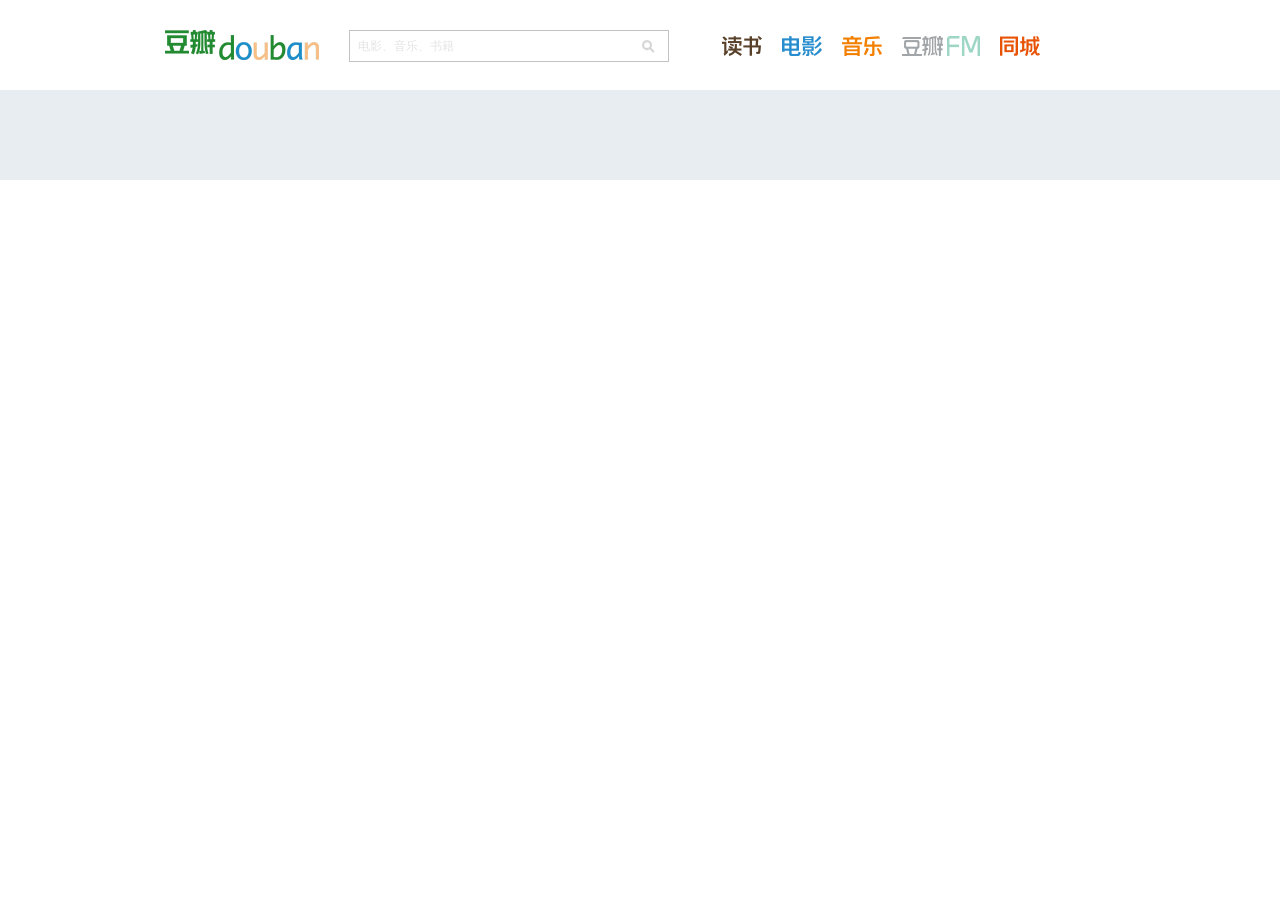
==== src/html/index.html @ 2df4b8f2 "first upload" ====
<!DOCTYPE html>
<html>

<head>
    <!-- ws: 引入公共样式 -->
    <title>豆瓣婊子们的首页</title>
<meta charset="utf-8">
    <!-- we: 引入公共样式 -->
</head>

<body>

    <header class="head container clearfix">
    <h1 class="logo fl">
        <a href="#">豆瓣</a>
    </h1>
    <form action="#" class="fl">
        <input type="text" class="head-search" placeholder="电影、音乐、书籍">
        <span></span>
    </form>
    <ul class="navbar fl">
        <li>
            <a href="#"></a>
        </li>
        <li>
            <a href="#"></a>
        </li>
        <li>
            <a href="#"></a>
        </li>
        <li>
            <a href="#"></a>
        </li>
        <li>
            <a href="#"></a>
        </li>
        <li>
            <a href="#"></a>
        </li>
    </ul>
</header> <section class="register">

</section>     
     

    <!--ws: 公共Script -->
    <script src="../vendor/require/require.min.js"></script>
<script src="../conf/require.config.js"></script>

    <!--we: 公共Script -->
    <script>
        //通过require的方式来引入需要的js
        require(['index'], function() {});
    </script>
</body>

</html>
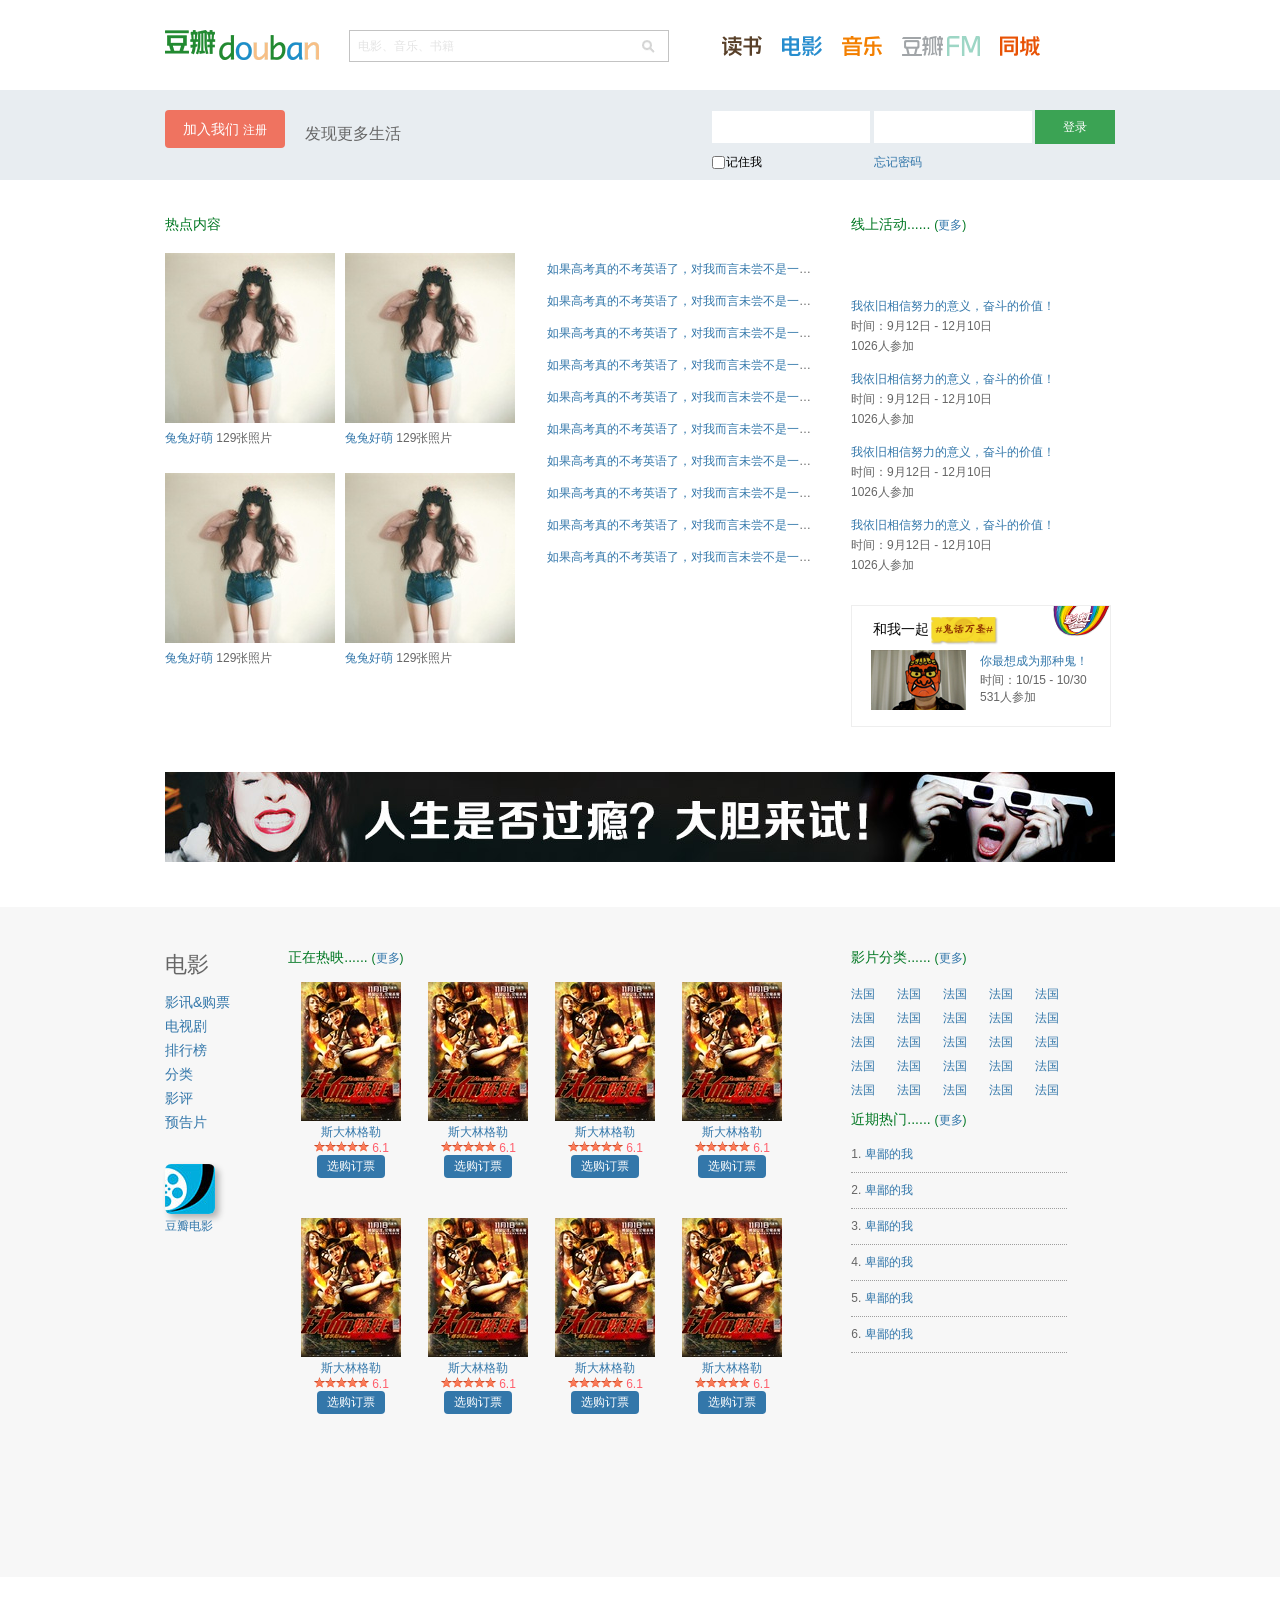
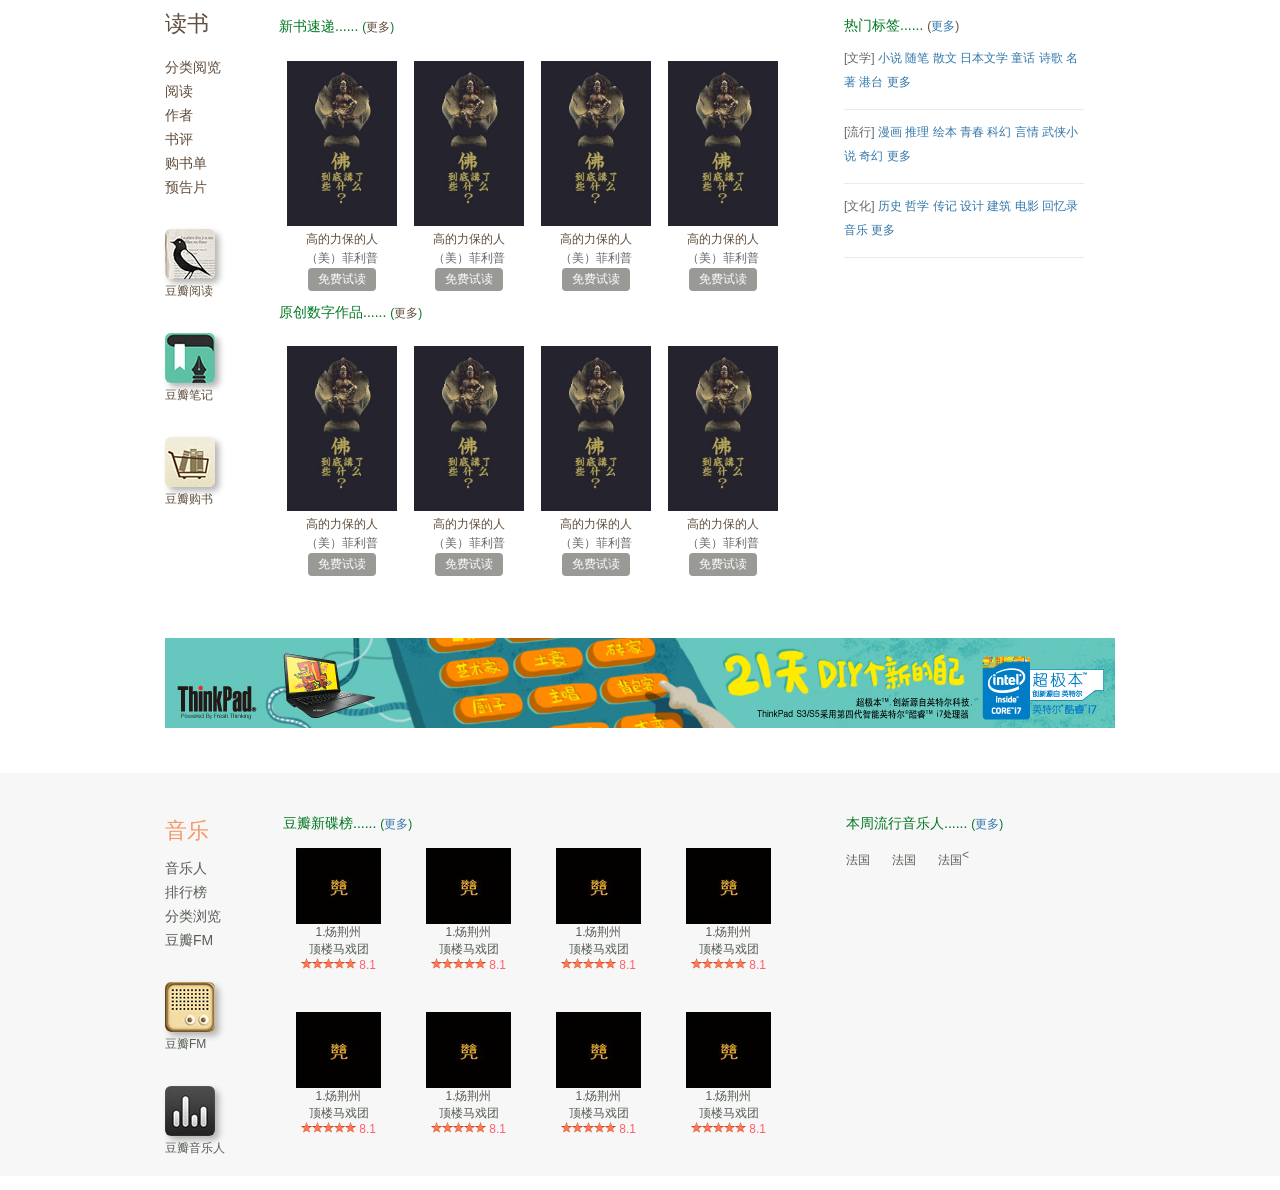
==== commit e0e9956b: "加速加速" ====
--- a/src/html/index.html
+++ b/src/html/index.html
@@ -38,9 +38,666 @@
             <a href="#"></a>
         </li>
     </ul>
-</header> <section class="register">
-
-</section>     
+</header> <section class="register-wrap clearfix">
+    <div class="register container">
+        <div class="join-life fl">
+            <a href="#" class="fl">
+            <strong>加入我们</strong>
+            <span>注册</span>
+        </a>
+            <span class="fl">发现更多生活</span>
+        </div>
+        <form class="login fr" action="#">
+            <p class="input-group">
+                <input type="text">
+                <input type="password" name="" value="">
+                <input type="submit" name="" value="登录">
+            </p>
+            <p class="remeber-me">
+                <label >
+                    <input type="checkbox" name="" >
+                    <span>记住我</span>
+                </label>
+                <a href="#">忘记密码</a>
+            </p>
+        </form>
+    </div>
+</section> <div class="hot-content container clearfix">
+    <div class="hot-content-main fl">
+        <h2>热点内容</h2>
+        <ul class="hot-imgs fl">
+            <li class="hot-img fl">
+                <div class="img-wrap">
+                    <img src="../images/p1728984586.jpg" alt="">
+                </div>
+                <p>
+                    <a href="#">
+                    兔兔好萌
+                </a>
+                    <span>
+                    129张照片
+                </span>
+                </p>
+            </li>
+            <li class="hot-img fl">
+                <div class="img-wrap">
+                    <img src="../images/p1728984586.jpg" alt="">
+                </div>
+                <p>
+                    <a href="#">
+                    兔兔好萌
+                </a>
+                    <span>
+                    129张照片
+                </span>
+                </p>
+            </li>
+            <li class="hot-img fl">
+                <div class="img-wrap">
+                    <img src="../images/p1728984586.jpg" alt="">
+                </div>
+                <p>
+                    <a href="#">
+                    兔兔好萌
+                </a>
+                    <span>
+                    129张照片
+                </span>
+                </p>
+            </li>
+            <li class="hot-img fl">
+                <div class="img-wrap">
+                    <img src="../images/p1728984586.jpg" alt="">
+                </div>
+                <p>
+                    <a href="#">
+                    兔兔好萌
+                </a>
+                    <span>
+                    129张照片
+                </span>
+                </p>
+            </li>
+
+
+        </ul>
+        <div class="hot-content-text fl">
+            <ul>
+                <li><a href="#">如果高考真的不考英语了，对我而言未尝不是一件省心事，至少我再也不用扭捏躲闪邮</a></li>
+                <li><a href="#">如果高考真的不考英语了，对我而言未尝不是一件省心事，至少我再也不用扭捏躲闪邮</a></li>
+                <li><a href="#">如果高考真的不考英语了，对我而言未尝不是一件省心事，至少我再也不用扭捏躲闪邮</a></li>
+                <li><a href="#">如果高考真的不考英语了，对我而言未尝不是一件省心事，至少我再也不用扭捏躲闪邮</a></li>
+                <li><a href="#">如果高考真的不考英语了，对我而言未尝不是一件省心事，至少我再也不用扭捏躲闪邮</a></li>
+                <li><a href="#">如果高考真的不考英语了，对我而言未尝不是一件省心事，至少我再也不用扭捏躲闪邮</a></li>
+                <li><a href="#">如果高考真的不考英语了，对我而言未尝不是一件省心事，至少我再也不用扭捏躲闪邮</a></li>
+                <li><a href="#">如果高考真的不考英语了，对我而言未尝不是一件省心事，至少我再也不用扭捏躲闪邮</a></li>
+                <li><a href="#">如果高考真的不考英语了，对我而言未尝不是一件省心事，至少我再也不用扭捏躲闪邮</a></li>
+                <li><a href="#">如果高考真的不考英语了，对我而言未尝不是一件省心事，至少我再也不用扭捏躲闪邮</a></li>
+            </ul>
+        </div>
+    </div>
+    <div class="hot-content-side fl">
+        <h2 class="public-title">
+            <span>线上活动......</span>
+            <span>(<a href="#">更多</a>)</span>
+        </h2>
+        <ul>
+            <li>
+                <a href="#">
+                我依旧相信努力的意义，奋斗的价值！
+            </a>
+                <p>时间：9月12日 - 12月10日</p>
+                <p>1026人参加</p>
+            </li>
+            <li>
+                <a href="#">
+                我依旧相信努力的意义，奋斗的价值！
+            </a>
+                <p>时间：9月12日 - 12月10日</p>
+                <p>1026人参加</p>
+            </li>
+            <li>
+                <a href="#">
+                我依旧相信努力的意义，奋斗的价值！
+            </a>
+                <p>时间：9月12日 - 12月10日</p>
+                <p>1026人参加</p>
+            </li>
+            <li>
+                <a href="#">
+                我依旧相信努力的意义，奋斗的价值！
+            </a>
+                <p>时间：9月12日 - 12月10日</p>
+                <p>1026人参加</p>
+            </li>
+        </ul>
+        <div class="let-us-wrap">
+            <h2><span>和我一起</span>
+                <a href="#"><img src="../images/file-1381401029.png" alt=""></a>
+            </h2>
+            <div class="let-us clearfix">
+                <div class="img-wrap fl">
+                    <a href="#">
+                        <img src="../images/992c062504429c4.jpg" alt="">
+                    </a>
+                </div>
+                <div class="let-us-text fl">
+                    <a href="#">
+                你最想成为那种鬼！
+            </a>
+                    <p>时间：10/15 - 10/30</p>
+                    <p>531人参加</p>
+                </div>
+            </div>
+        </div>
+    </div>
+    <div class="public-add fl">
+        <a href="#"><img src="../images/0b64348aad6d21d.jpg" alt=""></a>
+    </div>
+</div> <section class="movie">
+    <div class="movie-wrap container clearfix">
+        <div class="movie-catalog fl">
+            <dl>
+                <dt>电影</dt>
+                <dd><a href="#">影讯&购票</a></dd>
+                <dd><a href="#">电视剧</a></dd>
+                <dd><a href="#">排行榜</a></dd>
+                <dd><a href="#">分类</a></dd>
+                <dd><a href="#">影评</a></dd>
+                <dd><a href="#">预告片</a></dd>
+            </dl>
+            <div class="little-logo">
+                <a href="#"></a>
+                <a href="#">豆瓣电影</a>
+            </div>
+        </div>
+        <div class="movie-list-wrap fl">
+            <h2 class="public-title reying">
+                <span>正在热映......</span>
+                <span>(<a href="#">更多</a>)</span>
+            </h2>
+            <ul class="public-img-text movie-img-text">
+                <li>
+                    <div class="img-wrap">
+                        <a href="#">
+                            <img src="../images/p2153758345.jpg" alt="">
+                        </a>
+                    </div>
+                    <a href="#">斯大林格勒</a>
+                    <div class="stars">
+                        <span></span>
+                        <span>6.1</span>
+                    </div>
+                    <a href="#">选购订票</a>
+                </li>
+                <li>
+                    <div class="img-wrap">
+                        <a href="#">
+                            <img src="../images/p2153758345.jpg" alt="">
+                        </a>
+                    </div>
+                    <a href="#">斯大林格勒</a>
+                    <div class="stars">
+                        <span></span>
+                        <span>6.1</span>
+                    </div>
+                    <a href="#">选购订票</a>
+                </li>
+                <li>
+                    <div class="img-wrap">
+                        <a href="#">
+                            <img src="../images/p2153758345.jpg" alt="">
+                        </a>
+                    </div>
+                    <a href="#">斯大林格勒</a>
+                    <div class="stars">
+                        <span></span>
+                        <span>6.1</span>
+                    </div>
+                    <a href="#">选购订票</a>
+                </li>
+                <li>
+                    <div class="img-wrap">
+                        <a href="#">
+                            <img src="../images/p2153758345.jpg" alt="">
+                        </a>
+                    </div>
+                    <a href="#">斯大林格勒</a>
+                    <div class="stars">
+                        <span></span>
+                        <span>6.1</span>
+                    </div>
+                    <a href="#">选购订票</a>
+                </li>
+                <li>
+                    <div class="img-wrap">
+                        <a href="#">
+                            <img src="../images/p2153758345.jpg" alt="">
+                        </a>
+                    </div>
+                    <a href="#">斯大林格勒</a>
+                    <div class="stars">
+                        <span></span>
+                        <span>6.1</span>
+                    </div>
+                    <a href="#">选购订票</a>
+                </li>
+                <li>
+                    <div class="img-wrap">
+                        <a href="#">
+                            <img src="../images/p2153758345.jpg" alt="">
+                        </a>
+                    </div>
+                    <a href="#">斯大林格勒</a>
+                    <div class="stars">
+                        <span></span>
+                        <span>6.1</span>
+                    </div>
+                    <a href="#">选购订票</a>
+                </li>
+                <li>
+                    <div class="img-wrap">
+                        <a href="#">
+                            <img src="../images/p2153758345.jpg" alt="">
+                        </a>
+                    </div>
+                    <a href="#">斯大林格勒</a>
+                    <div class="stars">
+                        <span></span>
+                        <span>6.1</span>
+                    </div>
+                    <a href="#">选购订票</a>
+                </li>
+                <li>
+                    <div class="img-wrap">
+                        <a href="#">
+                            <img src="../images/p2153758345.jpg" alt="">
+                        </a>
+                    </div>
+                    <a href="#">斯大林格勒</a>
+                    <div class="stars">
+                        <span></span>
+                        <span>6.1</span>
+                    </div>
+                    <a href="#">选购订票</a>
+                </li>
+
+            </ul>
+        </div>
+        <div class="movie-class fl">
+            <div class="movie-class-many">
+                <h2 class="public-title">
+                    <span>影片分类......</span>
+                    <span>(<a href="#">更多</a>)</span>
+                </h2>
+                <ul class="clearfix">
+                    <li><a href="#">法国</a></li>
+                    <li><a href="#">法国</a></li>
+                    <li><a href="#">法国</a></li>
+                    <li><a href="#">法国</a></li>
+                    <li><a href="#">法国</a></li>
+                    <li><a href="#">法国</a></li>
+                    <li><a href="#">法国</a></li>
+                    <li><a href="#">法国</a></li>
+                    <li><a href="#">法国</a></li>
+                    <li><a href="#">法国</a></li>
+                    <li><a href="#">法国</a></li>
+                    <li><a href="#">法国</a></li>
+                    <li><a href="#">法国</a></li>
+                    <li><a href="#">法国</a></li>
+                    <li><a href="#">法国</a></li>
+                    <li><a href="#">法国</a></li>
+                    <li><a href="#">法国</a></li>
+                    <li><a href="#">法国</a></li>
+                    <li><a href="#">法国</a></li>
+                    <li><a href="#">法国</a></li>
+                    <li><a href="#">法国</a></li>
+                    <li><a href="#">法国</a></li>
+                    <li><a href="#">法国</a></li>
+                    <li><a href="#">法国</a></li>
+                    <li><a href="#">法国</a></li>
+                </ul>
+            </div>
+            <div class="movie-class-hot">
+                <h2 class="public-title">
+                    <span>近期热门......</span>
+                    <span>(<a href="#">更多</a>)</span>
+                </h2>
+                <ol>
+                    <li><span>1.</span><a href="#"> 卑鄙的我</a></li>
+                    <li><span>2.</span><a href="#"> 卑鄙的我</a></li>
+                    <li><span>3.</span><a href="#"> 卑鄙的我</a></li>
+                    <li><span>4.</span><a href="#"> 卑鄙的我</a></li>
+                    <li><span>5.</span><a href="#"> 卑鄙的我</a></li>
+                    <li><span>6.</span><a href="#"> 卑鄙的我</a></li>
+                </ol>
+            </div>
+
+        </div>
+    </div>
+</section> <section class="reading">
+    <div class="reading-wrap container clearfix">
+        <div class="reading-catalog fl">
+            <dl>
+                <dt>读书</dt>
+                <dd><a href="#">分类阅览</a></dd>
+                <dd><a href="#">阅读</a></dd>
+                <dd><a href="#">作者</a></dd>
+                <dd><a href="#">书评</a></dd>
+                <dd><a href="#">购书单</a></dd>
+                <dd><a href="#">预告片</a></dd>
+            </dl>
+            <div class="little-logo">
+                <a class="yuedu" href="#"></a>
+                <a href="#">豆瓣阅读</a>
+            </div>
+            <div class="little-logo">
+                <a class="biji" href="#"></a>
+                <a href="#">豆瓣笔记</a>
+            </div>
+            <div class="little-logo">
+                <a class="goushu" href="#"></a>
+                <a href="#">豆瓣购书</a>
+            </div>
+        </div>
+        <div class="reading-list-wrap fl">
+            <h2 class="public-title xinshu">
+                <span>新书速递......</span>
+                <span>(<a href="#">更多</a>)</span>
+            </h2>
+            <ul class="public-img-text reading-img-text clearfix">
+                <li>
+                    <div class="img-wrap">
+                        <a href="#">
+                            <img src="../images/475730.jpg" alt="">
+                        </a>
+                    </div>
+                    <a href="#">高的力保的人</a>
+                    <p>（美）菲利普</p>
+                    <a href="#">免费试读</a>
+                </li>
+                <li>
+                    <div class="img-wrap">
+                        <a href="#">
+                            <img src="../images/475730.jpg" alt="">
+                        </a>
+                    </div>
+                    <a href="#">高的力保的人</a>
+                    <p>（美）菲利普</p>
+                    <a href="#">免费试读</a>
+                </li>
+                <li>
+                    <div class="img-wrap">
+                        <a href="#">
+                            <img src="../images/475730.jpg" alt="">
+                        </a>
+                    </div>
+                    <a href="#">高的力保的人</a>
+                    <p>（美）菲利普</p>
+                    <a href="#">免费试读</a>
+                </li>
+                <li>
+                    <div class="img-wrap">
+                        <a href="#">
+                            <img src="../images/475730.jpg" alt="">
+                        </a>
+                    </div>
+                    <a href="#">高的力保的人</a>
+                    <p>（美）菲利普</p>
+                    <a href="#">免费试读</a>
+                </li>
+
+            </ul>
+            <h2 class="public-title xinshu two">
+                <span>原创数字作品......</span>
+                <span>(<a href="#">更多</a>)</span>
+            </h2>
+            <ul class="public-img-text reading-img-text clearfix">
+                <li>
+                    <div class="img-wrap">
+                        <a href="#">
+                            <img src="../images/475730.jpg" alt="">
+                        </a>
+                    </div>
+                    <a href="#">高的力保的人</a>
+                    <p>（美）菲利普</p>
+                    <a href="#">免费试读</a>
+                </li>
+                <li>
+                    <div class="img-wrap">
+                        <a href="#">
+                            <img src="../images/475730.jpg" alt="">
+                        </a>
+                    </div>
+                    <a href="#">高的力保的人</a>
+                    <p>（美）菲利普</p>
+                    <a href="#">免费试读</a>
+                </li>
+                <li>
+                    <div class="img-wrap">
+                        <a href="#">
+                            <img src="../images/475730.jpg" alt="">
+                        </a>
+                    </div>
+                    <a href="#">高的力保的人</a>
+                    <p>（美）菲利普</p>
+                    <a href="#">免费试读</a>
+                </li>
+                <li>
+                    <div class="img-wrap">
+                        <a href="#">
+                            <img src="../images/475730.jpg" alt="">
+                        </a>
+                    </div>
+                    <a href="#">高的力保的人</a>
+                    <p>（美）菲利普</p>
+                    <a href="#">免费试读</a>
+                </li>
+
+            </ul>
+        </div>
+        <div class="reading-class fl">
+            <div class="reading-class-many">
+                <h2 class="public-title">
+                    <span>热门标签......</span>
+                    <span style="color:#614e3c">(<a href="#">更多</a>)</span>
+                </h2>
+                <ul class="clearfix">
+                    <li>
+                        <span>[文学]</span>
+                        <a href="#">小说</a>
+                        <a href="#">随笔</a>
+                        <a href="#">散文</a>
+                        <a href="#">日本文学</a>
+                        <a href="#">童话</a>
+                        <a href="#">诗歌</a>
+                        <a href="#">名著</a>
+                        <a href="#">港台</a>
+                        <a href="#">更多</a>
+                    </li>
+                    <li>
+                        <span>[流行]</span>
+                        <a href="#">漫画</a>
+                        <a href="#">推理</a>
+                        <a href="#">绘本</a>
+                        <a href="#">青春</a>
+                        <a href="#">科幻</a>
+                        <a href="#">言情</a>
+                        <a href="#">武侠小说</a>
+                        <a href="#">奇幻</a>
+                        <a href="#">更多</a>
+                    </li>
+                    <li>
+                        <span>[文化]</span>
+                        <a href="#">历史</a>
+                        <a href="#">哲学</a>
+                        <a href="#">传记</a>
+                        <a href="#">设计</a>
+                        <a href="#">建筑</a>
+                        <a href="#">电影</a>
+                        <a href="#">回忆录</a>
+                        <a href="#">音乐</a>
+                        <a href="#">更多</a>
+                    </li>
+                </ul>
+            </div>
+
+        </div>
+        <div class="public-add fl" style="margin-top: 62px">
+            <a href="#">
+                <img src="../images/017ae3b58072a9b.jpg" alt="">
+            </a>
+        </div>
+    </div>
+</section> <section class="music">
+    <div class="music-wrap container clearfix">
+        <div class="music-catalog fl">
+            <dl>
+                <dt>音乐</dt>
+                <dd><a href="#">音乐人</a></dd>
+                <dd><a href="#">排行榜</a></dd>
+                <dd><a href="#">分类浏览</a></dd>
+                <dd><a href="#">豆瓣FM</a></dd>
+            </dl>
+            <div class="little-logo">
+                <a href="#" class="fm-logo"></a>
+                <a href="#">豆瓣FM</a>
+            </div>
+            <div class="little-logo">
+                <a href="#" class="musicman-logo"></a>
+                <a href="#">豆瓣音乐人</a>
+            </div>
+        </div>
+        <div class="music-list-wrap fl">
+            <h2 class="public-title xindie">
+                <span>豆瓣新碟榜......</span>
+                <span>(<a href="#">更多</a>)</span>
+            </h2>
+            <ul class="public-img-text music-img-text">
+                <li>
+                    <div class="img-wrap">
+                        <a href="#">
+                            <img src="../images/s27081296.jpg" alt="">
+                        </a>
+                    </div>
+                    <a href="#">1.炀荆州</a>
+                    <a href="#">顶楼马戏团</a>
+                    <div class="stars">
+                        <span></span>
+                        <span>8.1</span>
+                    </div>
+                </li>
+                <li>
+                    <div class="img-wrap">
+                        <a href="#">
+                            <img src="../images/s27081296.jpg" alt="">
+                        </a>
+                    </div>
+                    <a href="#">1.炀荆州</a>
+                    <a href="#">顶楼马戏团</a>
+                    <div class="stars">
+                        <span></span>
+                        <span>8.1</span>
+                    </div>
+                </li>
+                <li>
+                    <div class="img-wrap">
+                        <a href="#">
+                            <img src="../images/s27081296.jpg" alt="">
+                        </a>
+                    </div>
+                    <a href="#">1.炀荆州</a>
+                    <a href="#">顶楼马戏团</a>
+                    <div class="stars">
+                        <span></span>
+                        <span>8.1</span>
+                    </div>
+                </li>
+                <li>
+                    <div class="img-wrap">
+                        <a href="#">
+                            <img src="../images/s27081296.jpg" alt="">
+                        </a>
+                    </div>
+                    <a href="#">1.炀荆州</a>
+                    <a href="#">顶楼马戏团</a>
+                    <div class="stars">
+                        <span></span>
+                        <span>8.1</span>
+                    </div>
+                </li>
+                <li>
+                    <div class="img-wrap">
+                        <a href="#">
+                            <img src="../images/s27081296.jpg" alt="">
+                        </a>
+                    </div>
+                    <a href="#">1.炀荆州</a>
+                    <a href="#">顶楼马戏团</a>
+                    <div class="stars">
+                        <span></span>
+                        <span>8.1</span>
+                    </div>
+                </li>
+                <li>
+                    <div class="img-wrap">
+                        <a href="#">
+                            <img src="../images/s27081296.jpg" alt="">
+                        </a>
+                    </div>
+                    <a href="#">1.炀荆州</a>
+                    <a href="#">顶楼马戏团</a>
+                    <div class="stars">
+                        <span></span>
+                        <span>8.1</span>
+                    </div>
+                </li>
+                <li>
+                    <div class="img-wrap">
+                        <a href="#">
+                            <img src="../images/s27081296.jpg" alt="">
+                        </a>
+                    </div>
+                    <a href="#">1.炀荆州</a>
+                    <a href="#">顶楼马戏团</a>
+                    <div class="stars">
+                        <span></span>
+                        <span>8.1</span>
+                    </div>
+                </li>
+                <li>
+                    <div class="img-wrap">
+                        <a href="#">
+                            <img src="../images/s27081296.jpg" alt="">
+                        </a>
+                    </div>
+                    <a href="#">1.炀荆州</a>
+                    <a href="#">顶楼马戏团</a>
+                    <div class="stars">
+                        <span></span>
+                        <span>8.1</span>
+                    </div>
+                </li>
+            </ul>
+        </div>
+        <div class="music-class fl">
+            <div class="music-class-many">
+                <h2 class="public-title">
+                    <span>本周流行音乐人......</span>
+                    <span>(<a href="#">更多</a>)</span>
+                </h2>
+                <ul class="clearfix">
+                    <li><a href="#">法国</a></li>
+                    <li><a href="#">法国</a></li>
+                    <li><a href="#">法国</a></li>
+
+                    < </ul>
+            </div>
+
+
+        </div>
+    </div>
+</section> 
      
 
     <!--ws: 公共Script -->
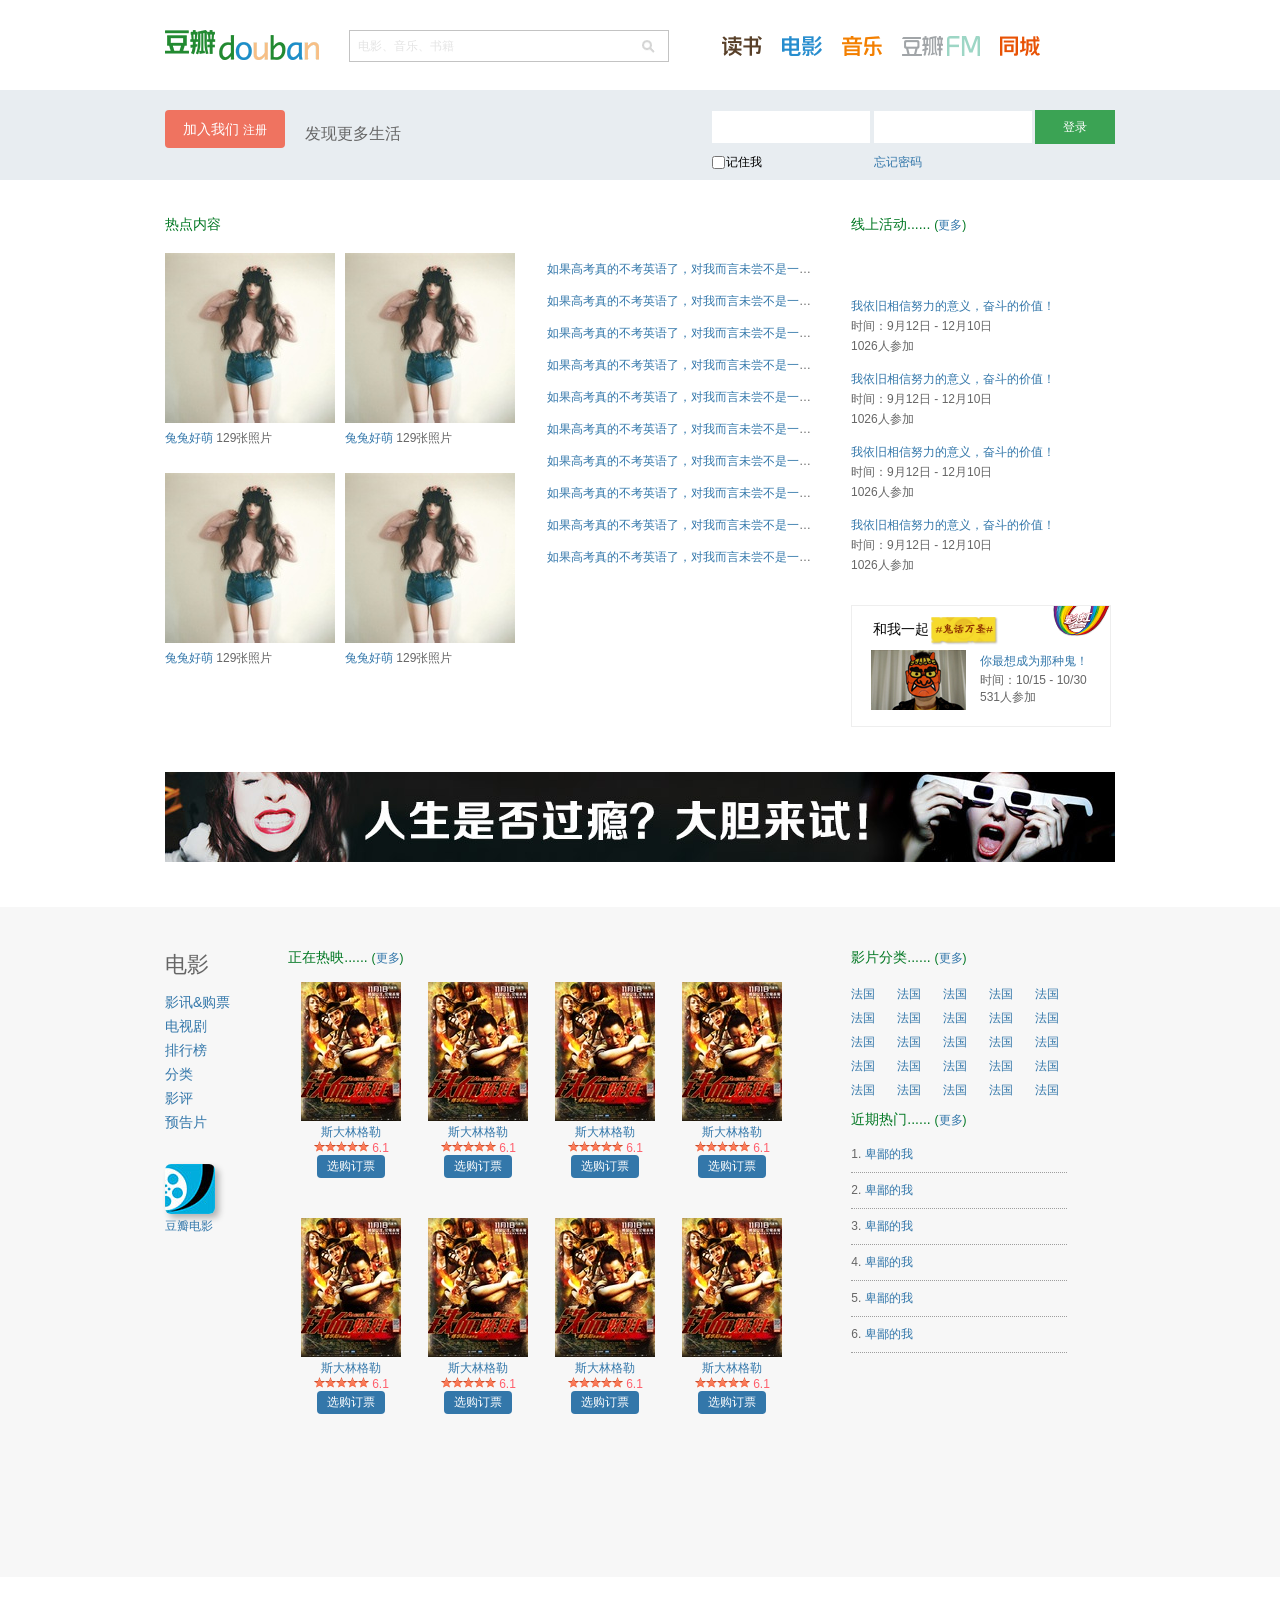
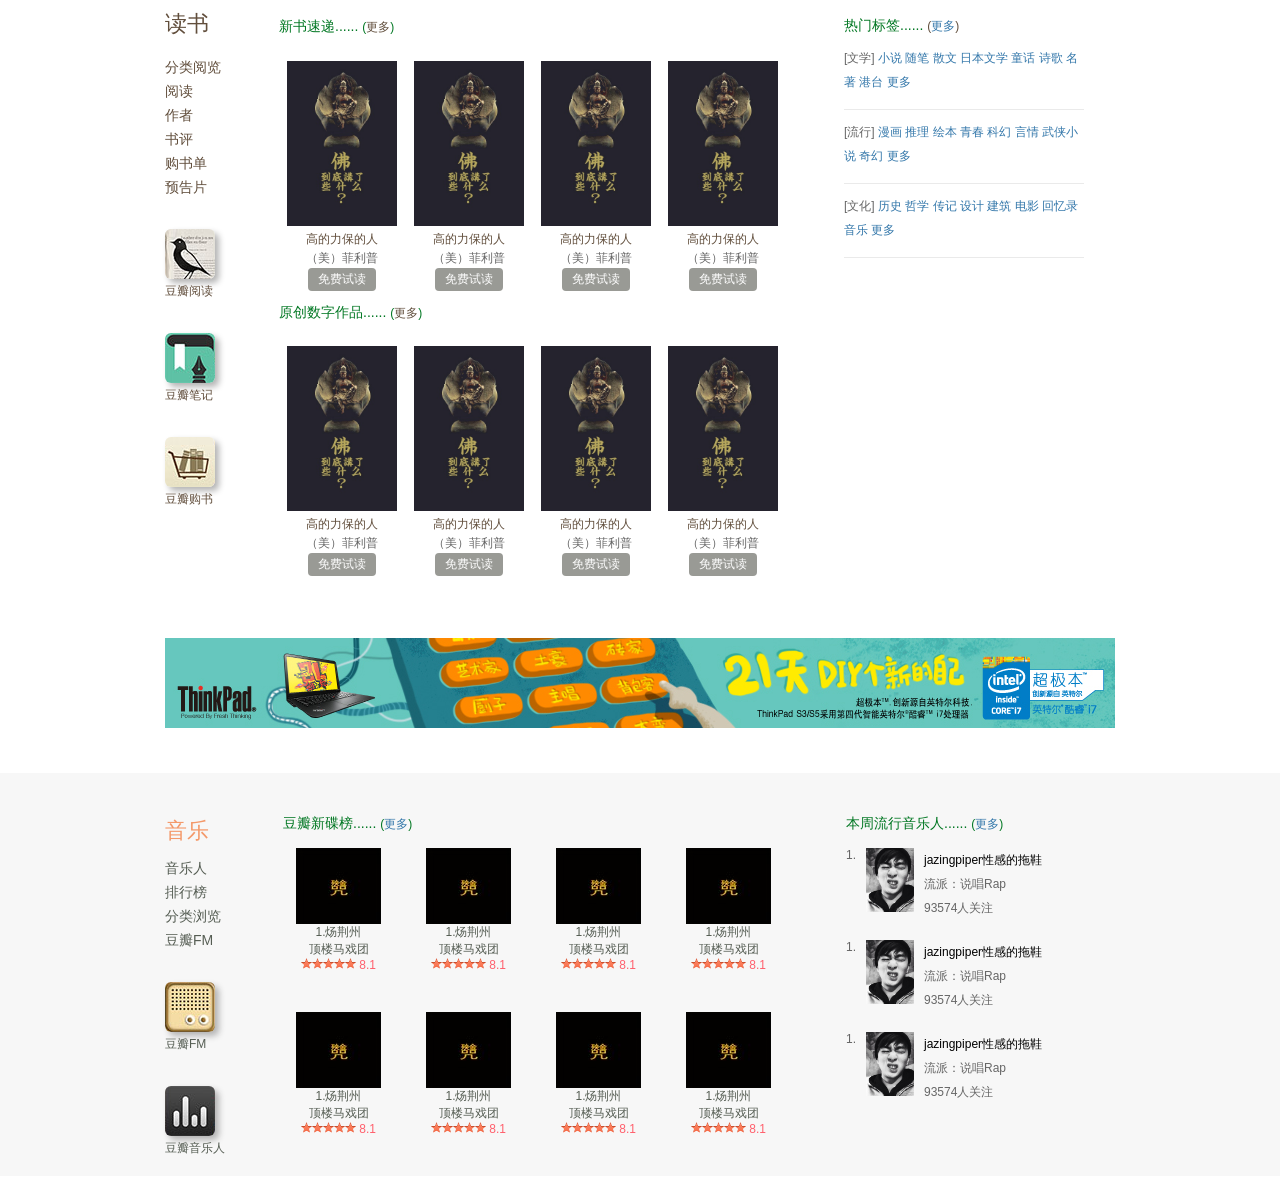
==== commit b1a36dfa: "到小组了" ====
--- a/src/html/index.html
+++ b/src/html/index.html
@@ -686,12 +686,55 @@
                     <span>本周流行音乐人......</span>
                     <span>(<a href="#">更多</a>)</span>
                 </h2>
-                <ul class="clearfix">
-                    <li><a href="#">法国</a></li>
-                    <li><a href="#">法国</a></li>
-                    <li><a href="#">法国</a></li>
-
-                    < </ul>
+                <ul>
+                    <li class="clearfix">
+                        <span class="fl">1.</span>
+                        <div class="lr-img fl">
+                            <div class="img-wrap fl">
+                                <a href="#">
+                                    <img src="../images/8fc736add65e135.jpg" alt="">
+                                </a>
+                            </div>
+                            <div class="text-wrap fl">
+                                <p><a href="#">jazingpiper性感的拖鞋</a></p>
+                                <p>流派：说唱Rap</p>
+                                <p>93574人关注</p>
+                            </div>
+                        </div>
+                    </li>
+                    <li class="clearfix">
+                        <span class="fl">1.</span>
+                        <div class="lr-img fl">
+                            <div class="img-wrap fl">
+                                <a href="#">
+                                    <img src="../images/8fc736add65e135.jpg" alt="">
+                                </a>
+                            </div>
+                            <div class="text-wrap fl">
+                                <p><a href="#">jazingpiper性感的拖鞋</a></p>
+                                <p>流派：说唱Rap</p>
+                                <p>93574人关注</p>
+                            </div>
+                        </div>
+                    </li>
+                    <li class="clearfix">
+                        <span class="fl">1.</span>
+                        <div class="lr-img fl">
+                            <div class="img-wrap fl">
+                                <a href="#">
+                                    <img src="../images/8fc736add65e135.jpg" alt="">
+                                </a>
+                            </div>
+                            <div class="text-wrap fl">
+                                <p><a href="#">jazingpiper性感的拖鞋</a></p>
+                                <p>流派：说唱Rap</p>
+                                <p>93574人关注</p>
+                            </div>
+                        </div>
+                    </li>
+
+
+                </ul>
             </div>
 
 
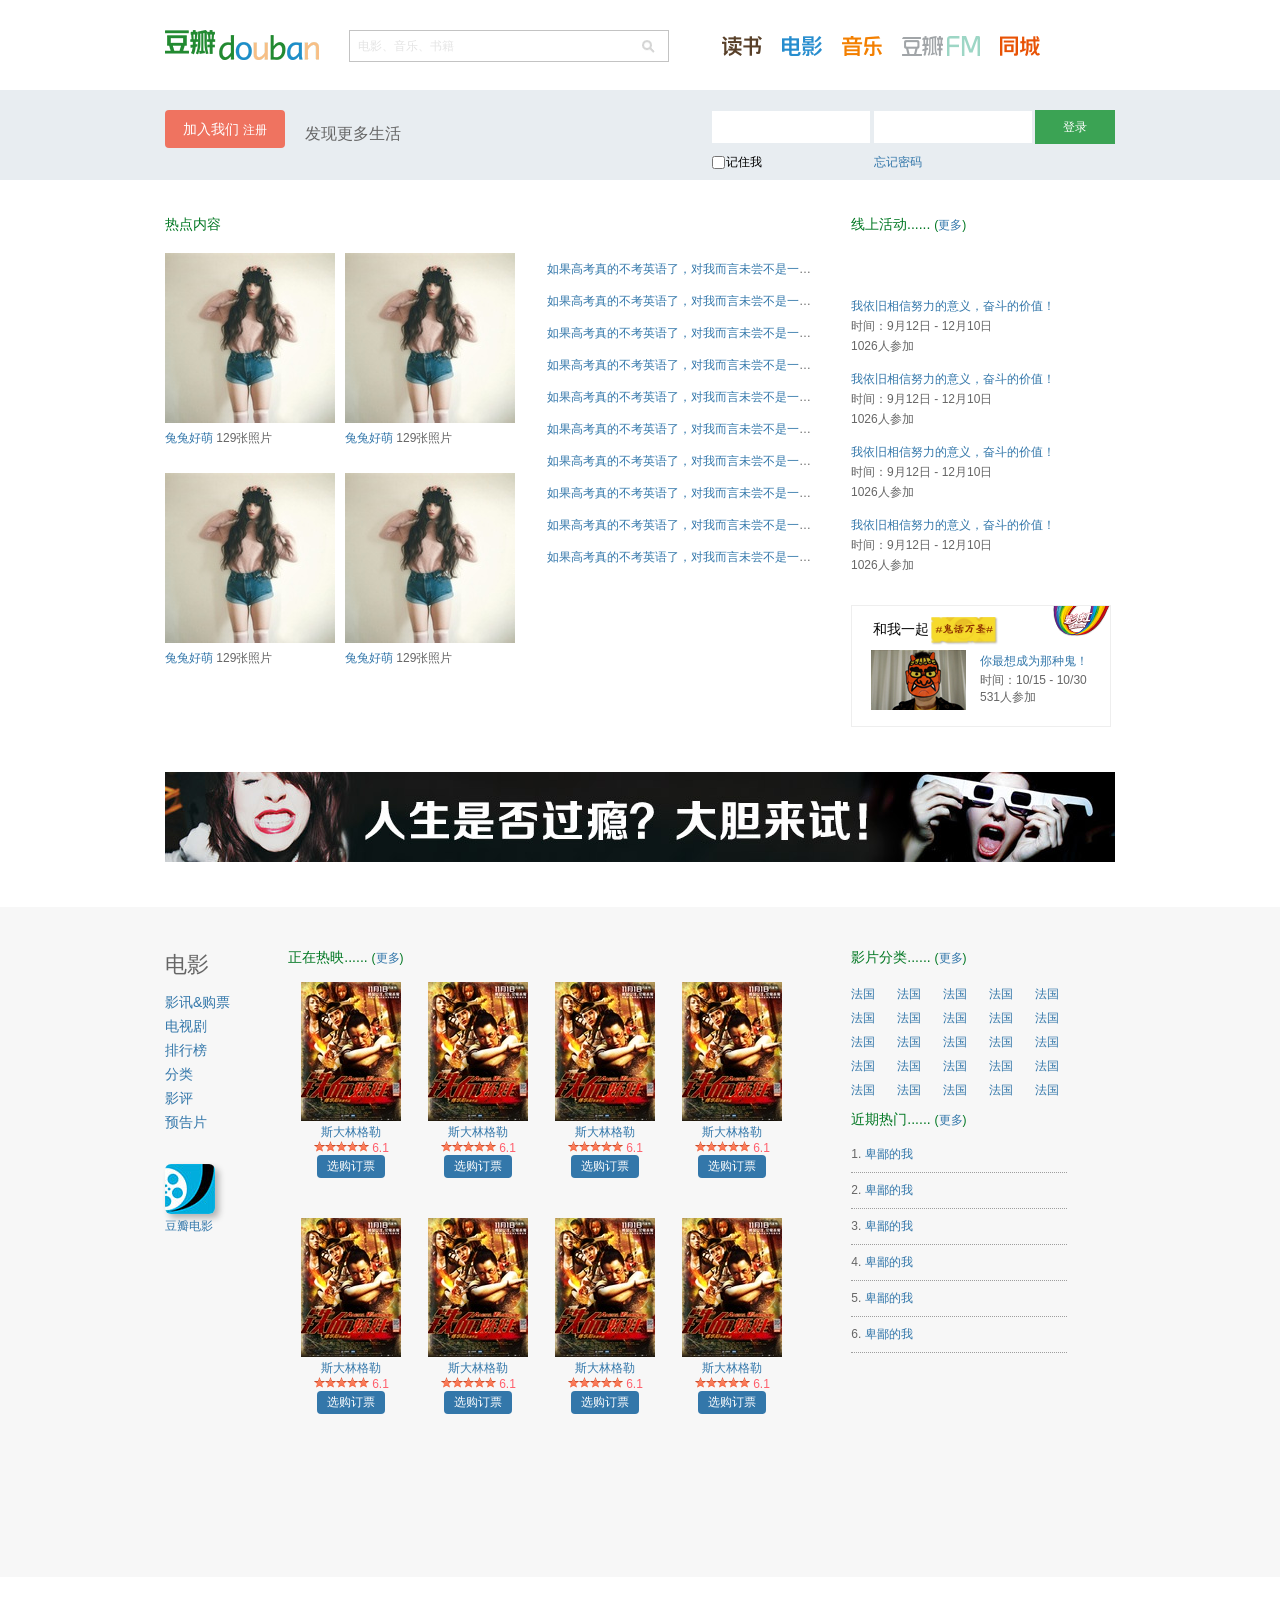
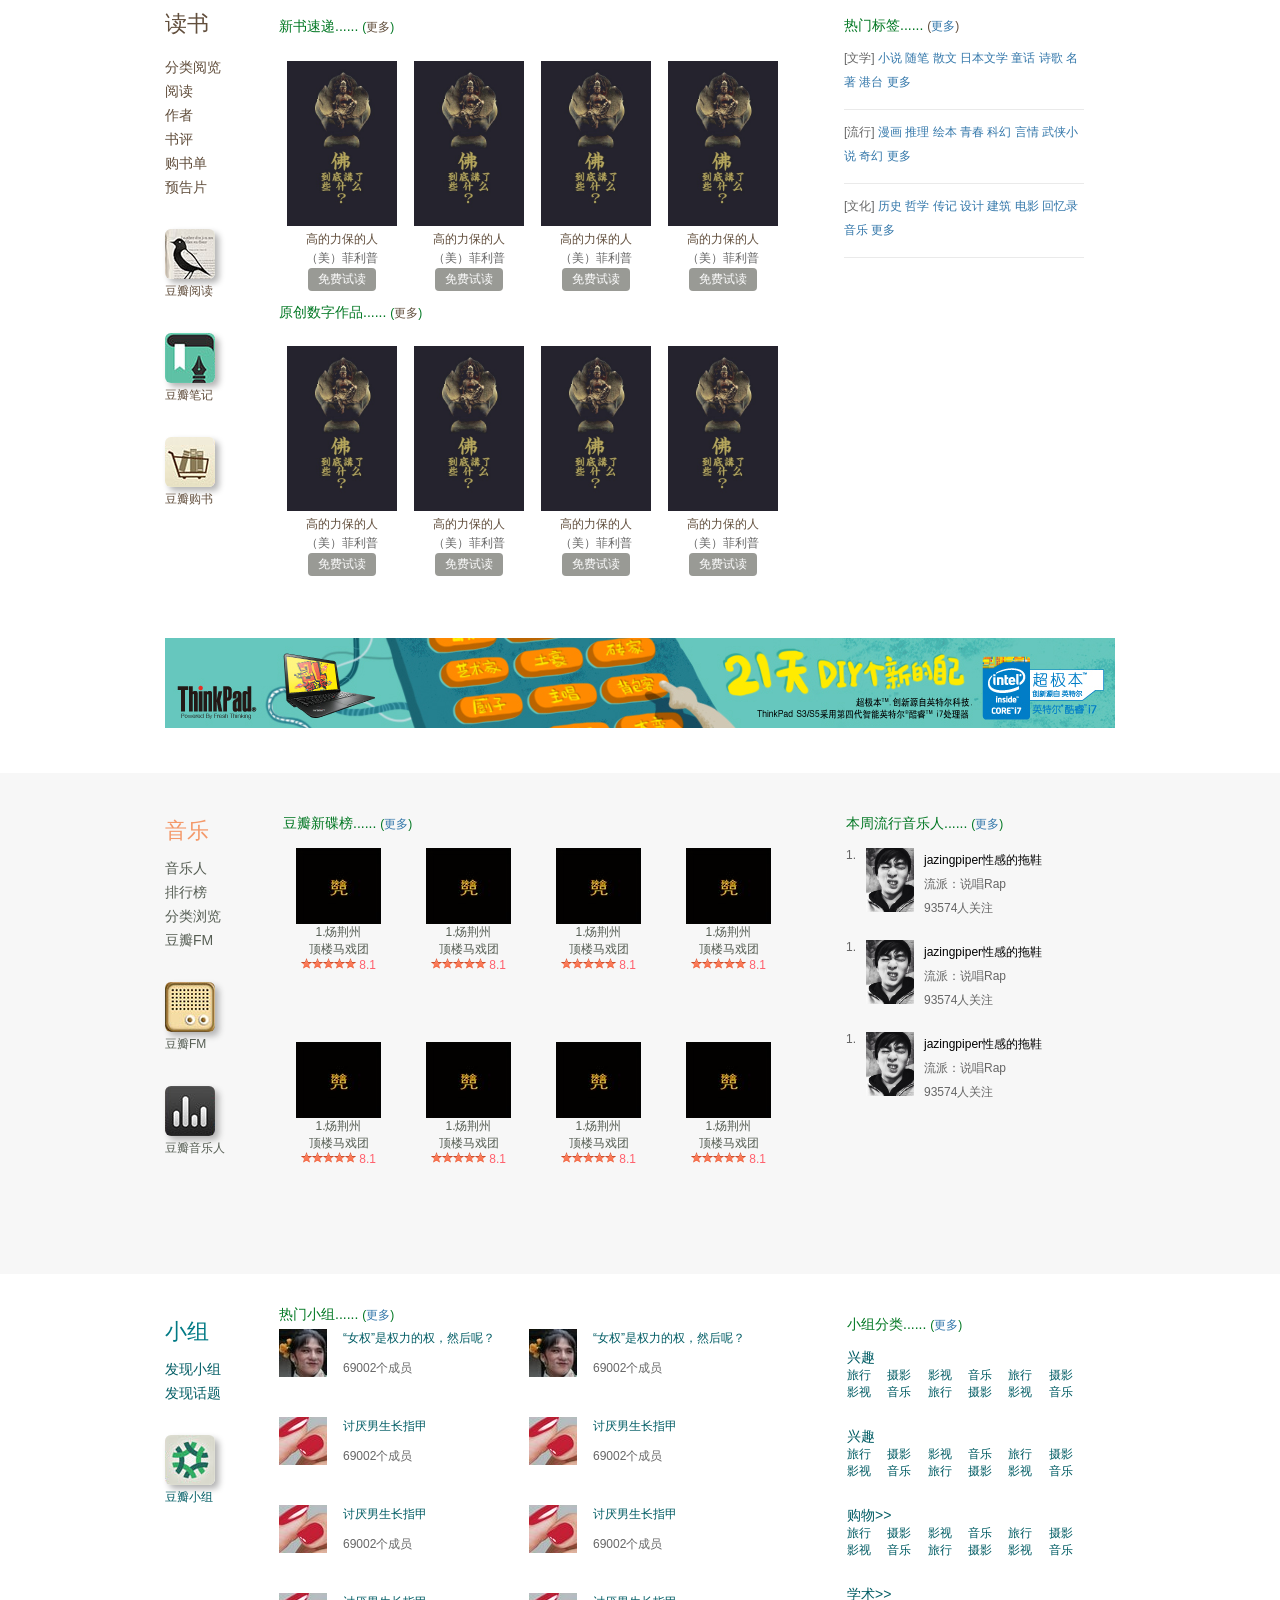
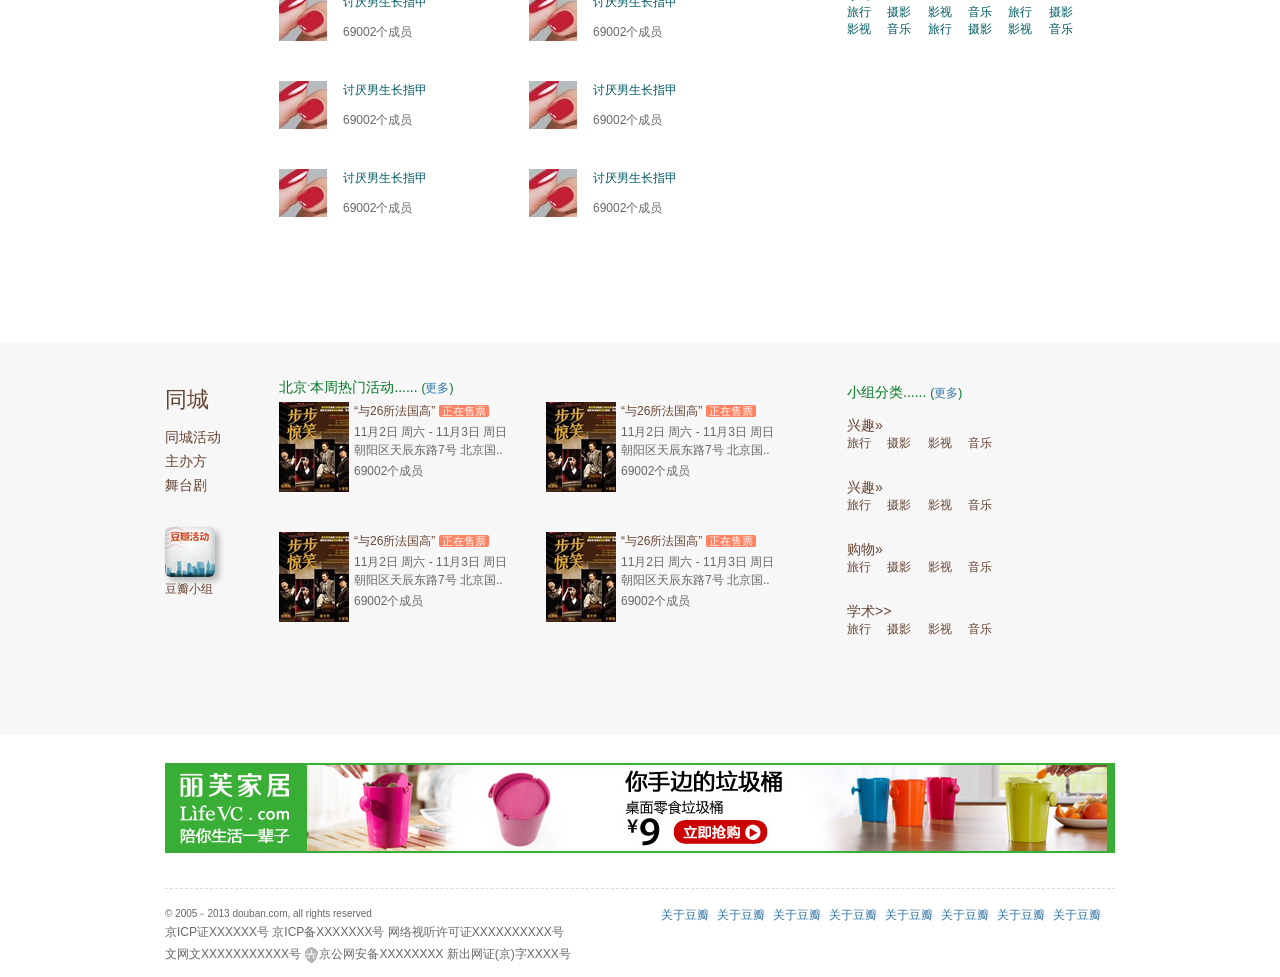
==== commit 36f7812c: "基本完成" ====
--- a/src/html/index.html
+++ b/src/html/index.html
@@ -740,8 +740,479 @@
 
         </div>
     </div>
-</section> 
-     
+</section> <section class="group">
+    <div class="group-wrap container clearfix">
+        <div class="group-catalog fl">
+            <dl>
+                <dt>小组</dt>
+                <dd><a href="#">发现小组</a></dd>
+                <dd><a href="#">发现话题</a></dd>
+
+            </dl>
+            <div class="little-logo">
+                <a href="#" class="green-logo"></a>
+                <a href="#">豆瓣小组</a>
+            </div>
+        </div>
+        <div class="group-list-wrap fl">
+            <h2 class="public-title xiaozu">
+                <span>热门小组......</span>
+                <span>(<a href="#">更多</a>)</span>
+            </h2>
+            <ul class="group-img-text clearfix">
+                <li>
+                    <div class="img-wrap fl">
+                        <a href="#">
+                            <img src="../images/g62993-7.jpg" alt="">
+                        </a>
+                    </div>
+                    <div class="group-text fl">
+                        <a href="#">
+                            “女权”是权力的权，然后呢？
+                        </a>
+                        <p>
+                            69002个成员
+                        </p>
+                    </div>
+                </li>
+                <li>
+                    <div class="img-wrap fl">
+                        <a href="#">
+                            <img src="../images/g62993-7.jpg" alt="">
+                        </a>
+                    </div>
+                    <div class="group-text fl">
+                        <a href="#">
+                            “女权”是权力的权，然后呢？
+                        </a>
+                        <p>
+                            69002个成员
+                        </p>
+                    </div>
+                </li>
+                <li>
+                    <div class="img-wrap fl">
+                        <a href="#">
+                            <img src="../images/g62930-1.jpg" alt="">
+                        </a>
+                    </div>
+                    <div class="group-text fl">
+                        <a href="#">
+                            讨厌男生长指甲
+                        </a>
+                        <p>
+                            69002个成员
+                        </p>
+                    </div>
+                </li>
+                <li>
+                    <div class="img-wrap fl">
+                        <a href="#">
+                            <img src="../images/g62930-1.jpg" alt="">
+                        </a>
+                    </div>
+                    <div class="group-text fl">
+                        <a href="#">
+                            讨厌男生长指甲
+                        </a>
+                        <p>
+                            69002个成员
+                        </p>
+                    </div>
+                </li>
+                <li>
+                    <div class="img-wrap fl">
+                        <a href="#">
+                            <img src="../images/g62930-1.jpg" alt="">
+                        </a>
+                    </div>
+                    <div class="group-text fl">
+                        <a href="#">
+                            讨厌男生长指甲
+                        </a>
+                        <p>
+                            69002个成员
+                        </p>
+                    </div>
+                </li>
+                <li>
+                    <div class="img-wrap fl">
+                        <a href="#">
+                            <img src="../images/g62930-1.jpg" alt="">
+                        </a>
+                    </div>
+                    <div class="group-text fl">
+                        <a href="#">
+                            讨厌男生长指甲
+                        </a>
+                        <p>
+                            69002个成员
+                        </p>
+                    </div>
+                </li>
+                <li>
+                    <div class="img-wrap fl">
+                        <a href="#">
+                            <img src="../images/g62930-1.jpg" alt="">
+                        </a>
+                    </div>
+                    <div class="group-text fl">
+                        <a href="#">
+                            讨厌男生长指甲
+                        </a>
+                        <p>
+                            69002个成员
+                        </p>
+                    </div>
+                </li>
+                <li>
+                    <div class="img-wrap fl">
+                        <a href="#">
+                            <img src="../images/g62930-1.jpg" alt="">
+                        </a>
+                    </div>
+                    <div class="group-text fl">
+                        <a href="#">
+                            讨厌男生长指甲
+                        </a>
+                        <p>
+                            69002个成员
+                        </p>
+                    </div>
+                </li>
+                <li>
+                    <div class="img-wrap fl">
+                        <a href="#">
+                            <img src="../images/g62930-1.jpg" alt="">
+                        </a>
+                    </div>
+                    <div class="group-text fl">
+                        <a href="#">
+                            讨厌男生长指甲
+                        </a>
+                        <p>
+                            69002个成员
+                        </p>
+                    </div>
+                </li>
+                <li>
+                    <div class="img-wrap fl">
+                        <a href="#">
+                            <img src="../images/g62930-1.jpg" alt="">
+                        </a>
+                    </div>
+                    <div class="group-text fl">
+                        <a href="#">
+                            讨厌男生长指甲
+                        </a>
+                        <p>
+                            69002个成员
+                        </p>
+                    </div>
+                </li>
+                <li>
+                    <div class="img-wrap fl">
+                        <a href="#">
+                            <img src="../images/g62930-1.jpg" alt="">
+                        </a>
+                    </div>
+                    <div class="group-text fl">
+                        <a href="#">
+                            讨厌男生长指甲
+                        </a>
+                        <p>
+                            69002个成员
+                        </p>
+                    </div>
+                </li>
+                <li>
+                    <div class="img-wrap fl">
+                        <a href="#">
+                            <img src="../images/g62930-1.jpg" alt="">
+                        </a>
+                    </div>
+                    <div class="group-text fl">
+                        <a href="#">
+                            讨厌男生长指甲
+                        </a>
+                        <p>
+                            69002个成员
+                        </p>
+                    </div>
+                </li>
+            </ul>
+        </div>
+        <div class="group-class fl">
+            <div class="group-class-many">
+                <h2 class="public-title">
+                    <span>小组分类......</span>
+                    <span>(<a href="#">更多</a>)</span>
+                </h2>
+                <ul>
+                    <li class="clearfix">
+                        <h3><a href="#">兴趣</a></h3>
+                        <p>
+                            <a href="#">旅行</a>
+                            <a href="#">摄影</a>
+                            <a href="#">影视</a>
+                            <a href="#">音乐</a>
+                            <a href="#">旅行</a>
+                            <a href="#">摄影</a>
+                            <a href="#">影视</a>
+                            <a href="#">音乐</a>
+                            <a href="#">旅行</a>
+                            <a href="#">摄影</a>
+                            <a href="#">影视</a>
+                            <a href="#">音乐</a>
+                        </p>
+
+                    </li>
+                    <li class="clearfix">
+                        <h3><a href="#">兴趣</a></h3>
+                        <p>
+                            <a href="#">旅行</a>
+                            <a href="#">摄影</a>
+                            <a href="#">影视</a>
+                            <a href="#">音乐</a>
+                            <a href="#">旅行</a>
+                            <a href="#">摄影</a>
+                            <a href="#">影视</a>
+                            <a href="#">音乐</a>
+                            <a href="#">旅行</a>
+                            <a href="#">摄影</a>
+                            <a href="#">影视</a>
+                            <a href="#">音乐</a>
+                        </p>
+
+                    </li>
+                    <li class="clearfix">
+                        <h3><a href="#">购物>></a></h3>
+                        <p>
+                            <a href="#">旅行</a>
+                            <a href="#">摄影</a>
+                            <a href="#">影视</a>
+                            <a href="#">音乐</a>
+                            <a href="#">旅行</a>
+                            <a href="#">摄影</a>
+                            <a href="#">影视</a>
+                            <a href="#">音乐</a>
+                            <a href="#">旅行</a>
+                            <a href="#">摄影</a>
+                            <a href="#">影视</a>
+                            <a href="#">音乐</a>
+                        </p>
+
+                    </li>
+                    <li class="clearfix">
+                        <h3><a href="#">学术>></a></h3>
+                        <p>
+                            <a href="#">旅行</a>
+                            <a href="#">摄影</a>
+                            <a href="#">影视</a>
+                            <a href="#">音乐</a>
+                            <a href="#">旅行</a>
+                            <a href="#">摄影</a>
+                            <a href="#">影视</a>
+                            <a href="#">音乐</a>
+                            <a href="#">旅行</a>
+                            <a href="#">摄影</a>
+                            <a href="#">影视</a>
+                            <a href="#">音乐</a>
+                        </p>
+
+                    </li>
+
+
+                </ul>
+            </div>
+
+
+        </div>
+    </div>
+</section>
+    <section class="city">
+    <div class="city-wrap container clearfix">
+        <div class="city-catalog fl">
+            <dl>
+                <dt>同城</dt>
+                <dd><a href="#">同城活动</a></dd>
+                <dd><a href="#">主办方</a></dd>
+                <dd><a href="#">舞台剧</a></dd>
+
+            </dl>
+            <div class="little-logo">
+                <a href="#" class="tongcheng-logo"></a>
+                <a href="#">豆瓣小组</a>
+            </div>
+        </div>
+        <div class="city-list-wrap fl">
+            <h2 class="public-title beijing">
+                <span>北京<sup>.</sup>本周热门活动......</span>
+                <span>(<a href="#">更多</a>)</span>
+            </h2>
+            <ul class="city-img-text clearfix">
+                <li>
+                    <div class="img-wrap fl">
+                        <a href="#">
+                            <img src="../images/983709d555bcbc7.jpg" alt="">
+                        </a>
+                    </div>
+                    <div class="city-text fl">
+                        <a href="#">
+                            “与26所法国高” <span>正在售票</span>
+                        </a>
+                        <p>11月2日 周六 - 11月3日 周日朝阳区天辰东路7号 北京国..</p>
+                        <p>
+                            69002个成员
+                        </p>
+                    </div>
+                </li>
+                <li>
+                    <div class="img-wrap fl">
+                        <a href="#">
+                            <img src="../images/983709d555bcbc7.jpg" alt="">
+                        </a>
+                    </div>
+                    <div class="city-text fl">
+                        <a href="#">
+                            “与26所法国高” <span>正在售票</span>
+                        </a>
+                        <p>11月2日 周六 - 11月3日 周日朝阳区天辰东路7号 北京国..</p>
+                        <p>
+                            69002个成员
+                        </p>
+                    </div>
+                </li>
+                <li>
+                    <div class="img-wrap fl">
+                        <a href="#">
+                            <img src="../images/983709d555bcbc7.jpg" alt="">
+                        </a>
+                    </div>
+                    <div class="city-text fl">
+                        <a href="#">
+                            “与26所法国高” <span>正在售票</span>
+                        </a>
+                        <p>11月2日 周六 - 11月3日 周日朝阳区天辰东路7号 北京国..</p>
+                        <p>
+                            69002个成员
+                        </p>
+                    </div>
+                </li>
+                <li>
+                    <div class="img-wrap fl">
+                        <a href="#">
+                            <img src="../images/983709d555bcbc7.jpg" alt="">
+                        </a>
+                    </div>
+                    <div class="city-text fl">
+                        <a href="#">
+                            “与26所法国高” <span>正在售票</span>
+                        </a>
+                        <p>11月2日 周六 - 11月3日 周日朝阳区天辰东路7号 北京国..</p>
+                        <p>
+                            69002个成员
+                        </p>
+                    </div>
+                </li>
+            </ul>
+        </div>
+        <div class="city-class fl">
+            <div class="city-class-many">
+                <h2 class="public-title">
+                    <span>小组分类......</span>
+                    <span>(<a href="#">更多</a>)</span>
+                </h2>
+                <ul>
+                    <li class="clearfix">
+                        <h3><a href="#">兴趣»</a></h3>
+                        <p>
+                            <a href="#">旅行</a>
+                            <a href="#">摄影</a>
+                            <a href="#">影视</a>
+                            <a href="#">音乐</a>
+                        </p>
+
+                    </li>
+                    <li class="clearfix">
+                        <h3><a href="#">兴趣»</a></h3>
+                        <p>
+                            <a href="#">旅行</a>
+                            <a href="#">摄影</a>
+                            <a href="#">影视</a>
+                            <a href="#">音乐</a>
+                        </p>
+
+                    </li>
+                    <li class="clearfix">
+                        <h3><a href="#">购物»</a></h3>
+                        <p>
+                            <a href="#">旅行</a>
+                            <a href="#">摄影</a>
+                            <a href="#">影视</a>
+                            <a href="#">音乐</a>
+                        </p>
+
+                    </li>
+                    <li class="clearfix">
+                        <h3><a href="#">学术>></a></h3>
+                        <p>
+                            <a href="#">旅行</a>
+                            <a href="#">摄影</a>
+                            <a href="#">影视</a>
+                            <a href="#">音乐</a>
+                        </p>
+
+                    </li>
+
+
+                </ul>
+            </div>
+
+
+        </div>
+    </div>
+</section>
+<div class="container add3">
+    <div class="public-add">
+        <a href="#">
+            <img src="../images/6eb3f13b3b14980.jpg" alt="">
+        </a>
+    </div>
+</div> <section class="footer container clearfix">
+    <div class="copyright fl">
+        <p>© 2005－2013 douban.com, all rights reserved</p>
+        <p>京ICP证XXXXXX号 京ICP备XXXXXXX号 网络视听许可证XXXXXXXXXX号</p>
+        <p>文网文XXXXXXXXXXX号 <img src="../images/biaoshi.gif">京公网安备XXXXXXXX 新出网证(京)字XXXX号</p>
+    </div>
+    <ul class="fl">
+        <li>
+            <a href="#">关于豆瓣</a>
+        </li>
+        <li>
+            <a href="#">关于豆瓣</a>
+        </li>
+        <li>
+            <a href="#">关于豆瓣</a>
+        </li>
+        <li>
+            <a href="#">关于豆瓣</a>
+        </li>
+        <li>
+            <a href="#">关于豆瓣</a>
+        </li>
+        <li>
+            <a href="#">关于豆瓣</a>
+        </li>
+        <li>
+            <a href="#">关于豆瓣</a>
+        </li>
+        <li>
+            <a href="#">关于豆瓣</a>
+        </li>
+
+    </ul>
+</section>
 
     <!--ws: 公共Script -->
     <script src="../vendor/require/require.min.js"></script>
